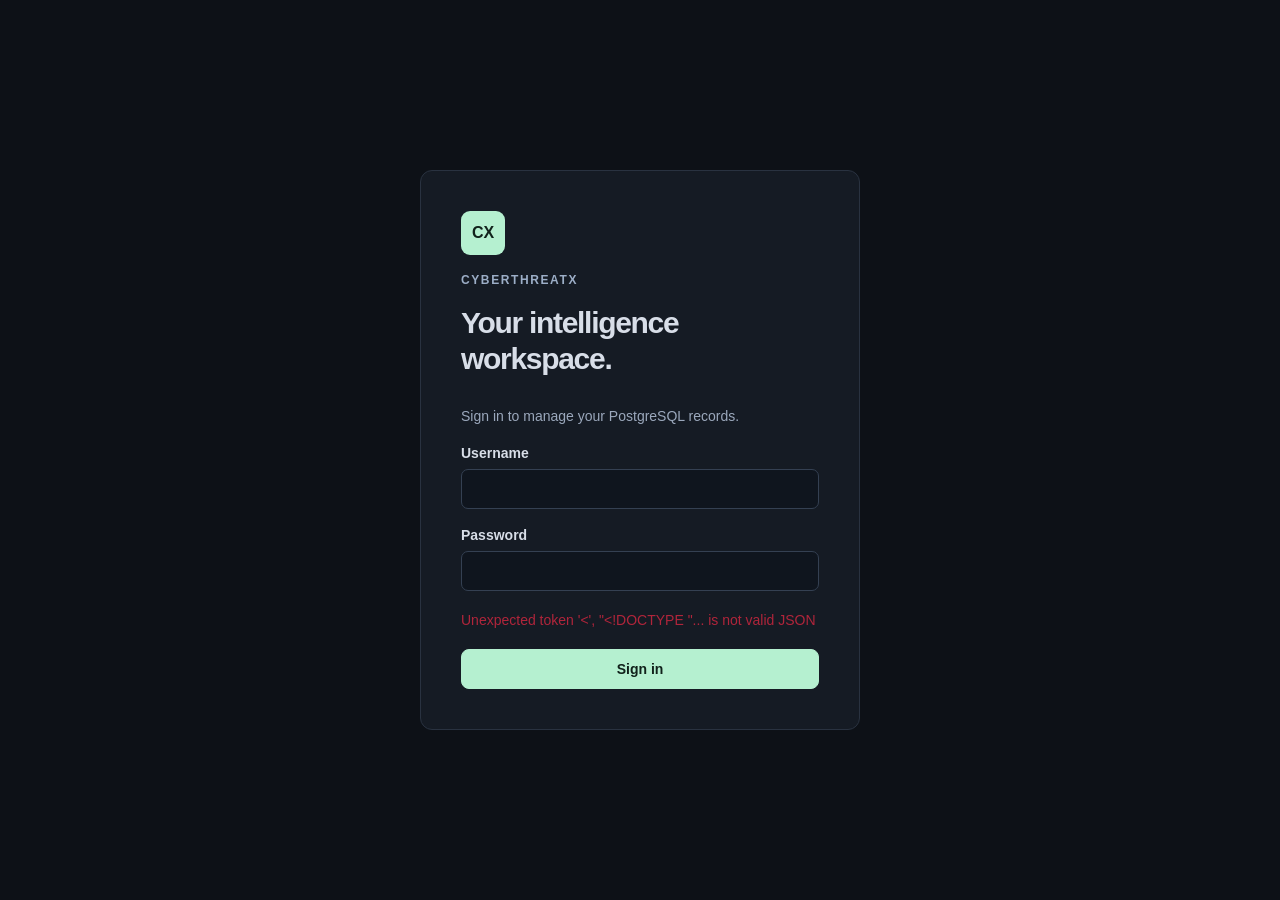
==== static/index.html @ c4b8dc2a "Add PostgreSQL accounts, role permissions, SQL views, research workspace and KEV imports Preserve ex" ====
<!doctype html>
<html lang="en"><head><meta charset="utf-8"><meta name="viewport" content="width=device-width, initial-scale=1"><title>CyberThreatX | Intelligence workspace</title><link rel="icon" href="/static/favicon.svg"><link rel="stylesheet" href="/static/style.css"><script src="/static/app.js" defer></script></head>
<body>
<section id="login" class="login-wrap" hidden><form id="login-form" class="login-card"><span class="logo">CX</span><p class="eyebrow">CYBERTHREATX</p><h1>Your intelligence workspace.</h1><p class="muted">Sign in to manage your PostgreSQL records.</p><label>Username<input name="username" autocomplete="username" required></label><label>Password<input name="password" type="password" autocomplete="current-password" required></label><p id="login-error" role="alert" class="error"></p><button type="submit" class="primary">Sign in</button></form></section>
<div id="workspace" class="workspace" hidden>
<aside><a class="brand" href="/"> <span class="logo">CX</span><span>CyberThreatX<small>INTELLIGENCE WORKSPACE</small></span></a><nav id="navigation" aria-label="Main navigation"></nav><div class="sidebar-foot"><strong>PostgreSQL edition</strong><span>Records saved to your database</span><button id="logout" class="quiet">Sign out</button></div></aside>
<main><header><div><p id="eyebrow" class="eyebrow">OPERATIONS / OVERVIEW</p><h1 id="title">Intelligence overview</h1><p id="subtitle" class="muted">Live records from your connected PostgreSQL database.</p></div><button id="refresh" class="secondary">Refresh data</button></header>
<div id="notice" role="status" aria-live="polite" hidden></div>
<section id="dashboard"><div id="metrics" class="metrics"></div><div class="overview-grid"><article class="panel"><div class="panel-heading"><h2>Vulnerability severity</h2><span class="muted">Stored classifications</span></div><div id="severity"></div></article><article class="panel"><div class="panel-heading"><h2>Incident status</h2><span class="muted">Current workload</span></div><div id="statuses"></div></article></div><article class="panel"><div class="panel-heading"><h2>Recent incidents</h2><button id="view-incidents" class="secondary">View incidents</button></div><div id="latest"></div></article></section>
<section id="records" hidden><div class="toolbar"><label class="search"><span class="sr-only">Search all fields</span><input id="search" type="search" placeholder="Search records…"></label><select id="record-filter" aria-label="Filter classification" hidden></select><details id="column-control"><summary>Columns</summary><div id="column-options"></div></details><span id="row-count" class="muted"></span><a id="export" class="secondary" href="#">Export CSV</a><button id="add" class="primary">+ Add record</button></div><div class="table-wrap panel"><table><thead id="table-head"></thead><tbody id="table-body"></tbody></table></div><div class="pagination"><span id="page-info"></span><button id="previous" class="secondary">Previous</button><button id="next" class="secondary">Next</button></div></section>
<section id="extras" hidden></section></main></div>
<dialog id="editor"><form id="record-form"><div class="dialog-heading"><div><p class="eyebrow" id="editor-table"></p><h2 id="editor-title">Add record</h2></div><button type="button" class="icon-button" id="close-editor" aria-label="Close">×</button></div><div id="fields" class="fields"></div><p id="form-error" class="error" role="alert"></p><div class="dialog-actions"><button type="button" id="cancel-editor" class="secondary">Cancel</button><button type="submit" id="save" class="primary">Save record</button></div></form></dialog>
<dialog id="details"><div class="dialog-heading"><h2>Record details</h2><button id="close-details" class="icon-button" aria-label="Close">×</button></div><dl id="detail-fields"></dl></dialog>
</body></html>
---- static/style.css ----
:root{font-family:Inter,ui-sans-serif,-apple-system,BlinkMacSystemFont,"Segoe UI",sans-serif;color:#1c2940;background:#f3f6fa;font-size:16px;--navy:#101d35;--blue:#255bea;--line:#dfe5ee;--muted:#61718a}*{box-sizing:border-box}body{margin:0}button,input,select,textarea{font:inherit}button,a,input,select,textarea{outline-offset:4px}button,a{touch-action:manipulation}button{cursor:pointer}button:disabled{opacity:.45;cursor:default}a{color:inherit;text-decoration:none}[hidden]{display:none!important}.workspace{display:grid;grid-template-columns:260px minmax(0,1fr);min-height:100vh}aside{background:var(--navy);color:#ced7e7;padding:30px 18px;display:flex;flex-direction:column;height:100vh;position:sticky;top:0}.brand{display:flex;align-items:center;gap:12px;padding:0 8px 30px;font-weight:750;font-size:20px;color:white}.brand small{display:block;font-size:10px;letter-spacing:1.3px;margin-top:5px;color:#b0bed4}.logo{display:inline-flex;align-items:center;justify-content:center;background:#ffbd59;border-radius:11px;color:var(--navy);font-weight:850;width:44px;height:44px;flex-shrink:0}nav{overflow:auto;flex:1}nav button{background:none;border:0;display:block;text-align:left;color:inherit;width:100%;padding:10px 14px;border-radius:8px;font-size:14px;margin:2px 0}nav button:hover{background:#23324d}nav button.active{background:#294371;color:white;box-shadow:inset 3px 0 #ffbd59}nav h3{font-size:12px;letter-spacing:1.5px;color:#8fa1bd;text-transform:uppercase;margin:26px 14px 10px}.sidebar-foot{border-top:1px solid #354059;margin-top:18px;padding:18px 10px 0;display:grid;gap:6px;font-size:14px}.sidebar-foot span{color:#a9b8cf;font-size:12px}.quiet{background:none;border:0;color:#d8e3f6;text-align:left;padding:10px 0}main{padding:40px;min-width:0;max-width:1800px;width:100%;margin:auto}header{display:flex;justify-content:space-between;align-items:center;gap:18px;margin-bottom:30px}.eyebrow{font-size:12px;font-weight:750;letter-spacing:1.6px;color:#526b91;margin:0 0 12px}h1{font-size:32px;letter-spacing:-1px;margin:0 0 10px;line-height:1.2}h2{font-size:18px;margin:0}.muted{color:var(--muted);font-size:14px;line-height:1.6}.primary,.secondary{display:inline-flex;align-items:center;justify-content:center;border-radius:8px;padding:11px 17px;font-weight:650;font-size:14px;white-space:nowrap}.primary{background:var(--blue);border:1px solid var(--blue);color:white}.primary:hover{background:#1946c0}.secondary{background:white;border:1px solid var(--line);color:#2d4261}.secondary:hover{background:#edf2fa}.metrics{display:grid;grid-template-columns:repeat(4,minmax(0,1fr));gap:18px;margin-bottom:24px}.metric{background:white;border:1px solid var(--line);border-radius:12px;padding:24px;text-align:left;cursor:pointer}.metric span{display:block;color:var(--muted);font-size:14px}.metric strong{display:block;font-size:36px;letter-spacing:-1px;margin:12px 0 8px}.metric small{font-size:12px;color:#54709c}.panel{border:1px solid var(--line);background:white;border-radius:12px;margin-bottom:24px;overflow:hidden}.overview-grid{display:grid;grid-template-columns:1.3fr 1fr;gap:24px}.panel-heading{padding:22px 24px;border-bottom:1px solid #edf0f5;display:flex;align-items:center;justify-content:space-between;gap:12px}.bar-row{display:grid;grid-template-columns:95px 1fr 75px;align-items:center;gap:12px;padding:12px 24px;font-size:14px}.bar-row:first-child{margin-top:14px}.bar-row:last-child{margin-bottom:14px}.bar-track{background:#edf1f7;height:9px;border-radius:8px;overflow:hidden}.bar-track progress{width:100%;height:9px;border:0;display:block;appearance:none}.bar-track progress::-webkit-progress-bar{background:#edf1f7}.bar-track progress::-webkit-progress-value{background:#4672e9;border-radius:8px}.bar-track progress::-moz-progress-bar{background:#4672e9}.bar-row strong{text-align:right}.empty{padding:36px 24px;color:var(--muted);text-align:center;font-size:14px;line-height:1.7}.toolbar{display:flex;align-items:center;gap:12px;margin:0 0 18px}.search{flex:1}.search input{width:100%;max-width:420px}.table-wrap{overflow:auto}table{width:100%;border-collapse:collapse;font-size:14px;white-space:nowrap;text-align:left}th{font-size:12px;letter-spacing:.4px;text-transform:uppercase;color:#65768e;background:#f8fafd;font-weight:700;padding:15px 18px;border-bottom:1px solid var(--line)}td{padding:16px 18px;border-bottom:1px solid #edf1f6;max-width:320px;overflow:hidden;text-overflow:ellipsis}tr:last-child td{border:0}tbody tr:hover{background:#fafcff}.row-action{border:0;color:#255bea;background:none;font-size:14px;padding:5px 7px}.row-action.danger{color:#b62d42}.pagination{display:flex;gap:10px;justify-content:flex-end;align-items:center;font-size:14px;color:var(--muted)}.pagination span{margin-right:auto}.badge{display:inline-block;padding:4px 9px;border:1px solid #d9e2f7;border-radius:6px;color:#355789;background:#f1f5fd;font-size:12px;font-weight:650}.badge.high,.badge.critical{color:#a53539;background:#fff0ef;border-color:#f4d2cf}.badge.closed,.badge.low{color:#21654e;background:#eff9f4;border-color:#c9e8d9}dialog{border:1px solid var(--line);border-radius:16px;padding:28px;max-width:700px;width:calc(100% - 32px);max-height:88vh;overflow:auto;box-shadow:0 24px 100px #10233d33}dialog::backdrop{background:#08172b88;backdrop-filter:blur(3px)}.dialog-heading{display:flex;align-items:flex-start;justify-content:space-between;gap:18px;margin-bottom:22px}.icon-button{background:#f0f3f8;border:0;border-radius:50%;width:34px;height:34px;font-size:24px;color:#465a75}.fields{display:grid;grid-template-columns:1fr 1fr;gap:18px}label{display:grid;gap:8px;font-size:14px;font-weight:600}label.wide{grid-column:1/-1}input,select,textarea{border:1px solid #ccd6e4;border-radius:7px;background:white;color:#1b2b45;padding:11px 12px;width:100%;min-width:0}input:disabled{background:#f2f4f8;color:#64738a}textarea{min-height:115px;resize:vertical}.field-hint{font-size:12px;line-height:1.5;color:var(--muted);font-weight:400}.fk-options{max-height:160px;overflow:auto;display:grid;border:1px solid var(--line);border-radius:7px}.fk-options:empty{display:none}.fk-options button{border:0;border-bottom:1px solid #edf0f7;background:#f7faff;text-align:left;padding:10px;font-size:12px;color:#274a81}.dialog-actions{display:flex;justify-content:flex-end;gap:12px;border-top:1px solid var(--line);padding-top:20px;margin-top:22px}.error{color:#b0253b;font-size:14px;line-height:1.6}#notice{padding:14px 18px;border:1px solid #b9d5c8;background:#f0faf5;color:#245e46;border-radius:8px;margin-bottom:20px;font-size:14px}#notice.error{background:#fff1f2;border-color:#f0c5cc;color:#a8233b}dl{display:grid;grid-template-columns:150px 1fr;gap:16px;font-size:14px}dt{color:var(--muted)}dd{margin:0;white-space:pre-wrap;overflow-wrap:anywhere;line-height:1.6}.login-wrap{display:grid;place-items:center;min-height:100vh;background:var(--navy);padding:24px}.login-card{padding:40px;background:white;border-radius:18px;width:100%;max-width:440px;display:grid;gap:18px}.login-card h1{font-size:30px}.login-card p{margin:0}.sr-only{position:absolute;width:1px;height:1px;padding:0;margin:-1px;overflow:hidden;clip:rect(0,0,0,0);white-space:nowrap;border:0}@media(max-width:1100px){main{padding:26px}.workspace{grid-template-columns:220px minmax(0,1fr)}.metrics{grid-template-columns:repeat(2,1fr)}.overview-grid{grid-template-columns:1fr}.toolbar{flex-wrap:wrap}.search{flex-basis:100%}}@media(max-width:700px){.workspace{display:block}aside{height:auto;position:static;padding:18px}.brand{padding-bottom:16px}nav{display:flex;overflow:auto;gap:7px}nav h3,.sidebar-foot{display:none}nav button{white-space:nowrap;width:auto}main{padding:22px 16px}header{align-items:flex-start;flex-direction:column}h1{font-size:28px}.metric{padding:18px}.metric strong{font-size:30px}.fields{grid-template-columns:1fr}dl{grid-template-columns:1fr;gap:8px}dd{margin-bottom:14px}.panel-heading{padding:18px;flex-wrap:wrap}}
/* Quiet, high-contrast intelligence workspace */
:root{color-scheme:dark}body{background:#0d1117;color:#d8dee8;font-family:Inter,-apple-system,BlinkMacSystemFont,"Segoe UI",sans-serif}aside{background:#10151d;border-right:1px solid #252c37}.brand{letter-spacing:-.5px}.logo{background:#b5f0d0;color:#11221b;border-radius:9px}main{background:#0d1117}h1{letter-spacing:-1.3px}h2{letter-spacing:-.4px}.panel,.metric,.login-card,dialog{background:#151b24;border:1px solid #293240;box-shadow:none;border-radius:12px;color:#d8dee8}.muted,.field-hint{color:#9ba8bc}input,textarea,select{background:#0f151e!important;color:#e0e7f2!important;border:1px solid #344052!important;border-radius:7px;padding:11px;font:inherit}button,.secondary{border-radius:7px}.primary{background:#b5f0d0!important;color:#11221b!important;border:1px solid #b5f0d0}.secondary,.quiet,.row-action{background:#1c2531;color:#d8dee8;border:1px solid #344052}nav button{color:#9ba8bc}nav button:hover,nav button.active{background:#202e32;color:#c2f1d7}th{background:#1a222e;color:#9ba8bc}td,th{border-color:#293240}tr:hover td{background:#1b2430}.research-form{display:grid;gap:14px;padding:24px;margin-bottom:24px;max-width:760px}.research-form textarea{min-height:90px}.research-form label{display:flex;align-items:center;gap:12px}.research-form input[type=checkbox]{width:auto}#extras>.secondary,#extras>select{margin-bottom:20px}#extras .table-wrap{margin-top:20px}#extras td{max-width:420px;white-space:normal;overflow-wrap:anywhere}#extras h2{margin-top:32px}a{color:#b5f0d0}.badge{background:#263447;color:#dce6f5}.badge.critical{background:#472631;color:#ffb3bc}.badge.high{background:#483222;color:#ffd09b}button:focus-visible,a:focus-visible{outline:2px solid #b5f0d0;outline-offset:3px}.sidebar-foot{border-color:#293240}@media(max-width:700px){.research-form{padding:16px}h1{font-size:27px}}
.sort-button{background:transparent;border:0;color:inherit;font:inherit;padding:0;text-align:left}.toolbar{flex-wrap:wrap}.eyebrow{color:#9caec7}nav button.active{box-shadow:inset 3px 0 #b5f0d0}.metric small{color:#b5f0d0}.metric:hover{border-color:#b5f0d0}.login-wrap{background:#0d1117}.icon-button{background:#202a38;color:#d8dee8}.fk-options button{background:#1c2531;color:#d8dee8}
#column-control{position:relative;padding:10px;border:1px solid #344052;border-radius:7px}#column-options{position:absolute;z-index:5;top:42px;right:0;min-width:220px;background:#151b24;border:1px solid #344052;padding:12px;border-radius:8px;max-height:320px;overflow:auto}#column-options label{display:flex;align-items:center;gap:8px;padding:5px}#column-options input{width:auto}
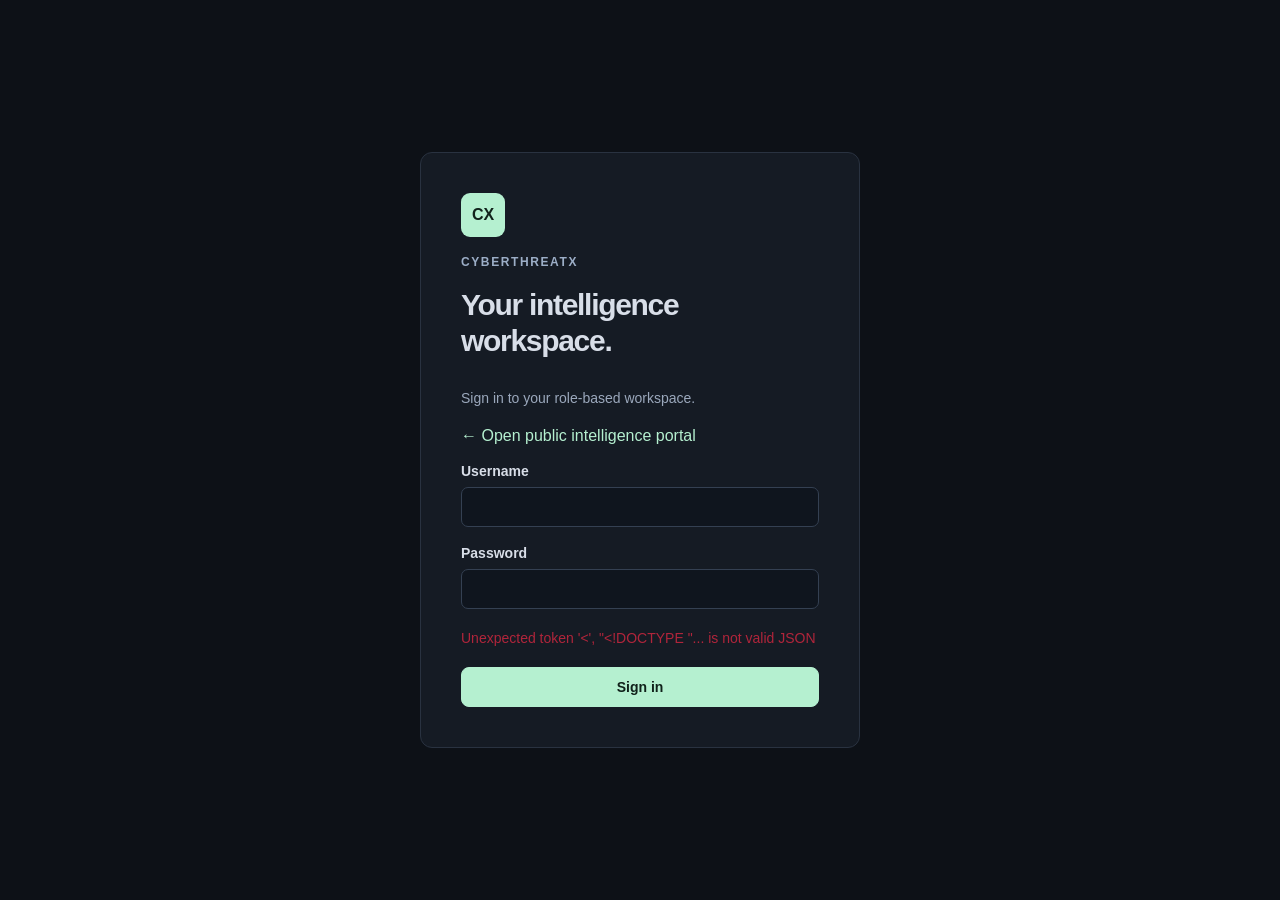
==== commit 4be5a808: "Build public IOC lookup and reviewed intelligence portals Add local file hashing, source observation" ====
--- a/static/index.html
+++ b/static/index.html
@@ -1,7 +1,7 @@
 <!doctype html>
-<html lang="en"><head><meta charset="utf-8"><meta name="viewport" content="width=device-width, initial-scale=1"><title>CyberThreatX | Intelligence workspace</title><link rel="icon" href="/static/favicon.svg"><link rel="stylesheet" href="/static/style.css"><script src="/static/app.js" defer></script></head>
+<html lang="en"><head><meta charset="utf-8"><meta name="viewport" content="width=device-width, initial-scale=1"><title>CyberThreatX | Intelligence workspace</title><link rel="icon" href="/static/favicon.svg"><link rel="stylesheet" href="/static/style.css"><link rel="stylesheet" href="/static/portal.css"><script src="/static/desk.js" defer></script><script src="/static/app.js" defer></script></head>
 <body>
-<section id="login" class="login-wrap" hidden><form id="login-form" class="login-card"><span class="logo">CX</span><p class="eyebrow">CYBERTHREATX</p><h1>Your intelligence workspace.</h1><p class="muted">Sign in to manage your PostgreSQL records.</p><label>Username<input name="username" autocomplete="username" required></label><label>Password<input name="password" type="password" autocomplete="current-password" required></label><p id="login-error" role="alert" class="error"></p><button type="submit" class="primary">Sign in</button></form></section>
+<section id="login" class="login-wrap" hidden><form id="login-form" class="login-card"><span class="logo">CX</span><p class="eyebrow">CYBERTHREATX</p><h1>Your intelligence workspace.</h1><p class="muted">Sign in to your role-based workspace.</p><a href="/">← Open public intelligence portal</a><label>Username<input name="username" autocomplete="username" required></label><label>Password<input name="password" type="password" autocomplete="current-password" required></label><p id="login-error" role="alert" class="error"></p><button type="submit" class="primary">Sign in</button></form></section>
 <div id="workspace" class="workspace" hidden>
 <aside><a class="brand" href="/"> <span class="logo">CX</span><span>CyberThreatX<small>INTELLIGENCE WORKSPACE</small></span></a><nav id="navigation" aria-label="Main navigation"></nav><div class="sidebar-foot"><strong>PostgreSQL edition</strong><span>Records saved to your database</span><button id="logout" class="quiet">Sign out</button></div></aside>
 <main><header><div><p id="eyebrow" class="eyebrow">OPERATIONS / OVERVIEW</p><h1 id="title">Intelligence overview</h1><p id="subtitle" class="muted">Live records from your connected PostgreSQL database.</p></div><button id="refresh" class="secondary">Refresh data</button></header>
--- a/static/portal.css
+++ b/static/portal.css
@@ -0,0 +1 @@
+.public-shell{max-width:1200px;margin:auto;padding:28px}.public-top .brand{padding:0}.public-hero{max-width:900px;padding:55px 0 45px}.public-hero h1{font-size:clamp(34px,5vw,60px);line-height:1.08;letter-spacing:-2px}.public-hero>.muted{max-width:720px;font-size:17px}.lookup-box{margin-top:32px;background:#151b24;border:1px solid #344052;padding:22px;border-radius:12px}.lookup-box>label{display:block;margin-bottom:12px}.lookup-row{display:flex;gap:12px}.lookup-row input{flex:1;min-width:0}.file-check{padding:22px 0}.file-check input{display:block;margin-top:12px}.catalog-grid{display:grid;grid-template-columns:repeat(3,minmax(0,1fr));gap:18px}.intel-card{display:flex;flex-direction:column;gap:12px;padding:24px;background:#151b24;border:1px solid #293240;border-radius:12px;overflow-wrap:anywhere}.intel-card h3{margin:0}.intel-card p{flex:1;margin:0}.intel-card small{color:#9ba8bc}.browse .panel-heading{padding-left:0}.source-link{display:block;margin:12px 0;color:#b5f0d0}.observation{border-top:1px solid #344052;padding:16px 0}.indicator-value{overflow-wrap:anywhere;font-family:monospace}#lookup-result{border:1px solid #344052;border-radius:12px;background:#151b24;padding:24px}.full-summary{white-space:pre-wrap;overflow-wrap:anywhere;line-height:1.7}footer{margin:55px 0 20px}#public-detail{width:min(850px,95vw)}#public-detail-content{padding:20px}#public-detail-content>.secondary{display:block;margin:10px 0}.desk-item{padding:22px;margin:18px 0}.desk-item textarea,.desk-item input,.desk-item select{width:100%;margin:8px 0}.desk-actions{display:flex;gap:10px;flex-wrap:wrap}.desk-summary{white-space:pre-wrap;max-height:160px;overflow:auto}.queue-counts{display:flex;gap:12px;flex-wrap:wrap;margin:20px 0}.queue-counts span{background:#202a38;padding:8px 12px;border-radius:6px}@media(max-width:900px){.catalog-grid{grid-template-columns:repeat(2,minmax(0,1fr))}}@media(max-width:600px){.catalog-grid{grid-template-columns:1fr}.lookup-row{flex-direction:column}.public-shell{padding:18px}.public-top{flex-direction:row;align-items:center}.public-top .brand{font-size:16px}.public-hero{padding-top:25px}.public-top .secondary{font-size:12px;padding:9px}}
